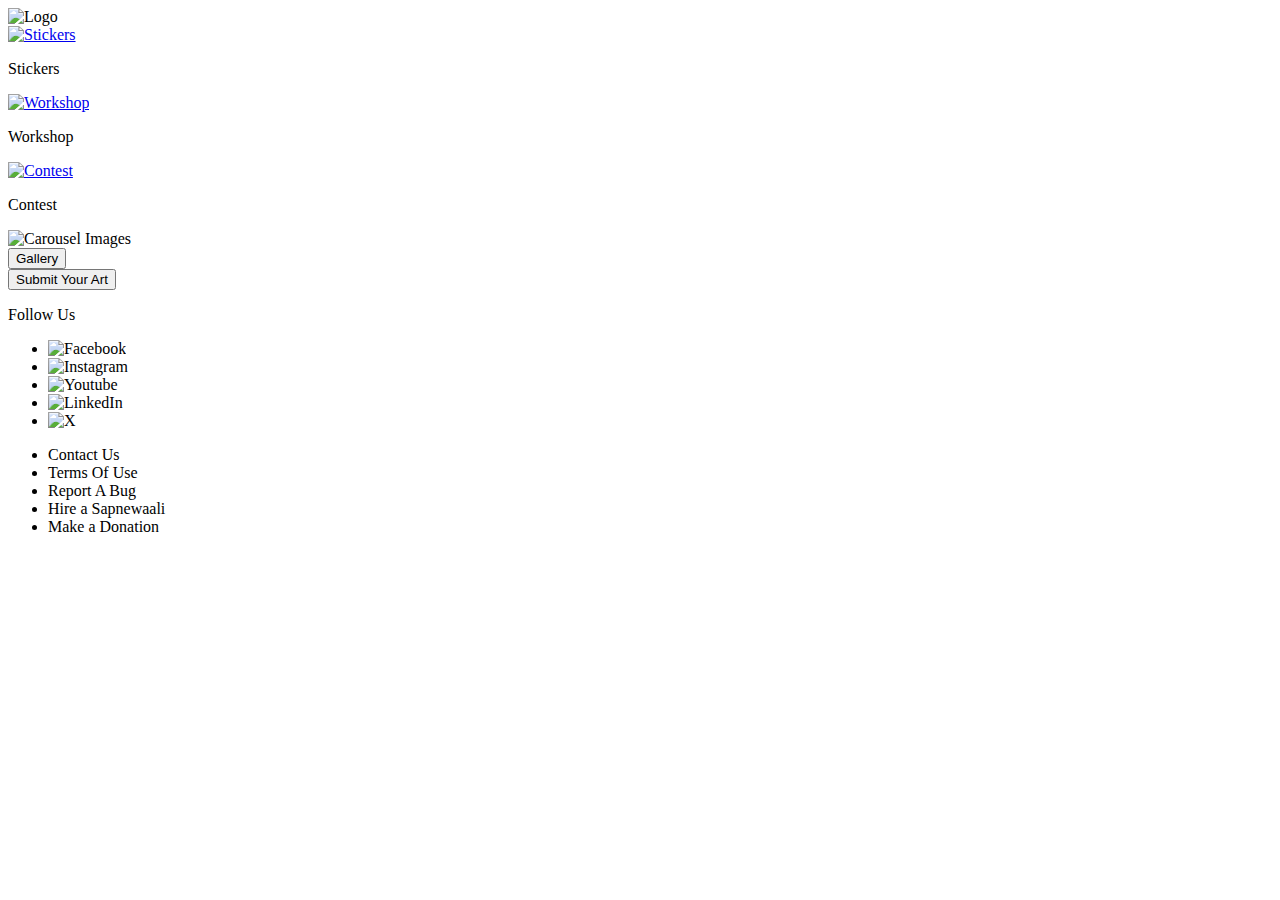
==== index.html @ db5c782d "created a contest page" ====
<!DOCTYPE html>
<html lang="en">
<head>
    <meta charset="UTF-8">
    <meta name="viewport" content="width=device-width, initial-scale=1.0">
    <link rel="stylesheet" href="style.css">
    <script src="https://kit.fontawesome.com/41c3f97ee8.js" crossorigin="anonymous"></script>
    <title>Alphabet Art</title>
</head>
<body>
    <header>
        <!-- <Logo/> -->
        <div class="logo">
            <img src="https://placehold.co/250x100/red/white?text=Logo" alt="Logo">
        </div>

        <!-- <NavigationMenu/> -->
        <nav>
            <div>
                <a href="stickers/index.html"><img src="./assets/navImages/sticker.png" alt="Stickers"></a>
                <p>Stickers</p>
            </div>
            <div>
                <a href="workshop/index.html"><img src="./assets/navImages/workshop.png" alt="Workshop"></a>
                <p>Workshop</p>
            </div>
            <div>
                <a href="contest/index.html"><img src="./assets/navImages/contest.png" alt="Contest"></a>
                <p>Contest</p>
            </div>
        </nav>
    </header>
    <!-- <Carousel/> -->
    <div class="carousel">
        <img src="https://placehold.co/400x200/orange/white?text=Stickers" alt="Carousel Images">
        <div class="dots">
            <span id="dot0" class="dot"></span>
            <span id="dot1" class="dot"></span>
            <span id="dot2" class="dot"></span>
        </div>
    </div>

    <!-- Gallery Button -->
    <div class="gallery">
        <button class="pushable">
            <span class="front">Gallery</span>
        </button>
    </div>

    <!-- <AlphabetCards/> -->
    <div class="container">
    </div>

    <!-- Submit Your Art Button -->
    <div class="call-to-action">
        <button class="pushable">
            <span class="front">Submit Your Art</span>
        </button>
    </div>

    <!-- <Footer/> -->
    <footer>
        <div class="social-media">
            <p>Follow Us</p>
            <ul>
                <li><img src="./assets/social/fb.png" alt="Facebook"></li>
                <li><img src="./assets/social/insta.png" alt="Instagram"></li>
                <li><img src="./assets/social/you.png" alt="Youtube"></li>
                <li><img src="./assets/social/in.png" alt="LinkedIn"></li>
                <li><img src="./assets/social/x.png" alt="X"></li>
            </ul>
        </div>
        <div class="links">
            <ul>
                <li>Contact Us</li>
                <li>Terms Of Use</li>
                <li>Report A Bug</li>
                <li>Hire a Sapnewaali</li>
                <li>Make a Donation</li>
            </ul>
        </div>
    </footer>

    <script src="main.js"></script>
</body>
</html>
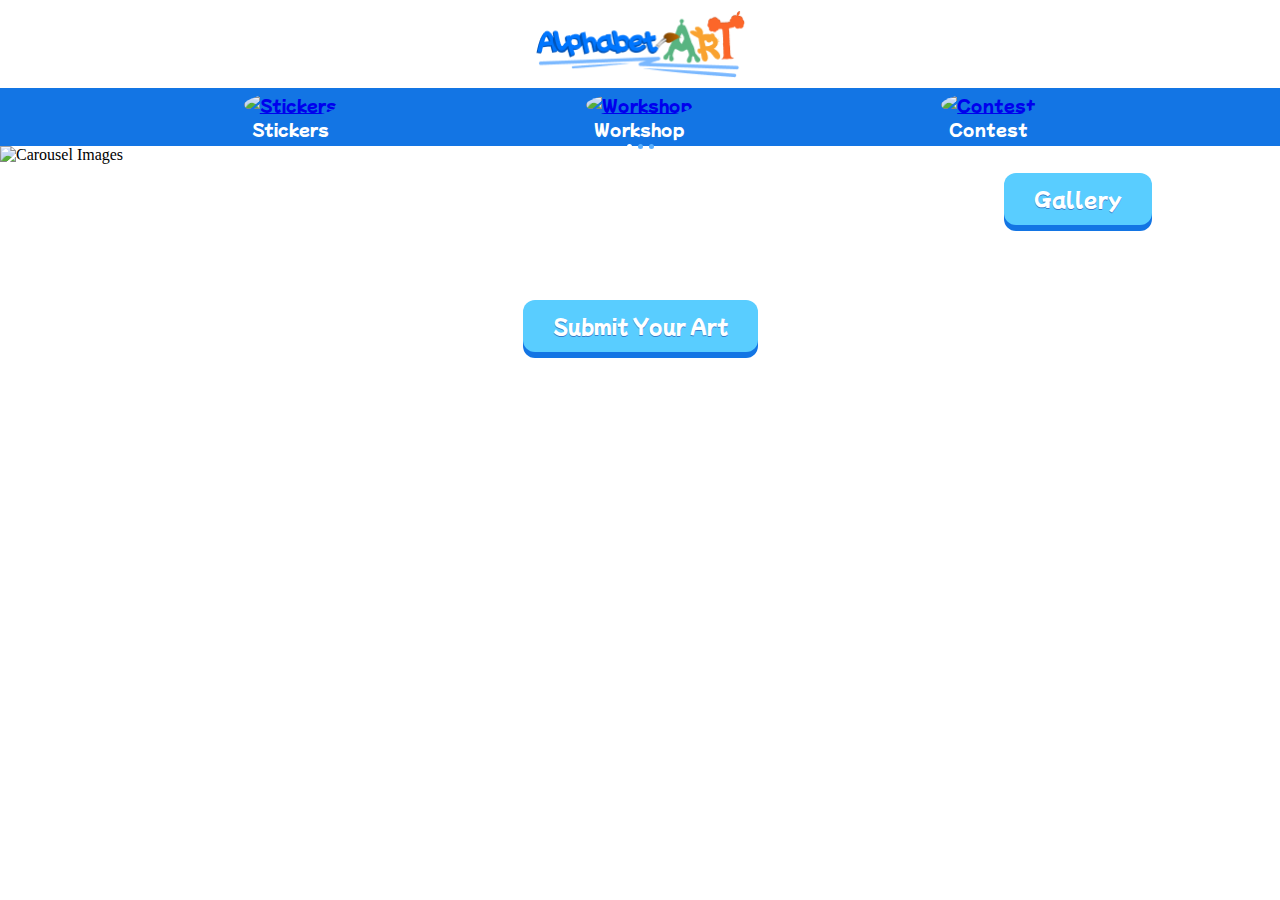
==== commit 8dec7bf1: "apply logo first page index and create style" ====
--- a/index.html
+++ b/index.html
@@ -1,5 +1,6 @@
 <!DOCTYPE html>
 <html lang="en">
+
 <head>
     <meta charset="UTF-8">
     <meta name="viewport" content="width=device-width, initial-scale=1.0">
@@ -7,29 +8,10 @@
     <script src="https://kit.fontawesome.com/41c3f97ee8.js" crossorigin="anonymous"></script>
     <title>Alphabet Art</title>
 </head>
+
 <body>
-    <header>
-        <!-- <Logo/> -->
-        <div class="logo">
-            <img src="https://placehold.co/250x100/red/white?text=Logo" alt="Logo">
-        </div>
-
-        <!-- <NavigationMenu/> -->
-        <nav>
-            <div>
-                <a href="stickers/index.html"><img src="./assets/navImages/sticker.png" alt="Stickers"></a>
-                <p>Stickers</p>
-            </div>
-            <div>
-                <a href="workshop/index.html"><img src="./assets/navImages/workshop.png" alt="Workshop"></a>
-                <p>Workshop</p>
-            </div>
-            <div>
-                <a href="contest/index.html"><img src="./assets/navImages/contest.png" alt="Contest"></a>
-                <p>Contest</p>
-            </div>
-        </nav>
-    </header>
+    <header id="header"></header>
+    <script async src="header.js"></script>
     <!-- <Carousel/> -->
     <div class="carousel">
         <img src="https://placehold.co/400x200/orange/white?text=Stickers" alt="Carousel Images">
@@ -39,48 +21,26 @@
             <span id="dot2" class="dot"></span>
         </div>
     </div>
-
     <!-- Gallery Button -->
     <div class="gallery">
         <button class="pushable">
             <span class="front">Gallery</span>
         </button>
     </div>
-
     <!-- <AlphabetCards/> -->
     <div class="container">
     </div>
-
     <!-- Submit Your Art Button -->
     <div class="call-to-action">
         <button class="pushable">
             <span class="front">Submit Your Art</span>
         </button>
     </div>
+    <!-- <Footer/> -->
+    <footer id="footer"></footer>
+    <script async src="footer.js"></script>
 
-    <!-- <Footer/> -->
-    <footer>
-        <div class="social-media">
-            <p>Follow Us</p>
-            <ul>
-                <li><img src="./assets/social/fb.png" alt="Facebook"></li>
-                <li><img src="./assets/social/insta.png" alt="Instagram"></li>
-                <li><img src="./assets/social/you.png" alt="Youtube"></li>
-                <li><img src="./assets/social/in.png" alt="LinkedIn"></li>
-                <li><img src="./assets/social/x.png" alt="X"></li>
-            </ul>
-        </div>
-        <div class="links">
-            <ul>
-                <li>Contact Us</li>
-                <li>Terms Of Use</li>
-                <li>Report A Bug</li>
-                <li>Hire a Sapnewaali</li>
-                <li>Make a Donation</li>
-            </ul>
-        </div>
-    </footer>
+    <script type="module" src="main.js"></script>
+</body>
 
-    <script src="main.js"></script>
-</body>
 </html>--- a/style.css
+++ b/style.css
@@ -0,0 +1,664 @@
+@import url("https://fonts.googleapis.com/css?family=Mochiy Pop One");
+@import url("https://fonts.googleapis.com/css?family=Roboto");
+/* *{
+    border: 1px solid red;
+} */
+
+body {
+  margin: 0;
+  background-image: url(./assets/bg_small.png);
+}
+
+/* Logo */
+.logo img {
+  display: block;
+  margin: 10px auto;
+  cursor: pointer;
+  height: 68.2px;
+  width: 213px;
+}
+
+/* Navigation Menu */
+nav {
+  display: flex;
+  justify-content: space-evenly;
+  background-color: #1375E4;
+  font-family: 'Mochiy Pop One';
+  font-weight: 400;
+  font-size: 1em;
+  color: #FFFFFF;
+}
+
+nav div {
+  display: flex;
+  flex-direction: column;
+  justify-content: space-around;
+  align-items: center;
+  padding: 5px;
+  cursor: pointer;
+  /* margin: 5px auto; */
+}
+
+nav div:hover {
+  background-color: red;
+}
+
+nav div img {
+  border-radius: 50%;
+}
+
+nav div p {
+  margin: 0;
+}
+
+/* Carousel */
+.carousel img {
+  width: 100%;
+  max-height: 350px;
+  object-fit: cover;
+}
+
+.dots {
+  display: flex;
+  justify-content: center;
+  margin-top: -20px;
+}
+
+.dots span {
+  display: inline-flex;
+  width: 5px;
+  height: 5px;
+  margin: 0 3px;
+  background-color: #59AFFF;
+  border-radius: 50%;
+}
+
+#dot0 {
+  background-color: white;
+}
+
+/* 3D button */
+.gallery {
+  width: 80%;
+  display: flex;
+  flex-direction: row-reverse;
+  margin: auto;
+  margin-top: 30px;
+}
+
+.call-to-action {
+  width: 80%;
+  display: flex;
+  justify-content: center;
+  margin: auto;
+  margin-top: 30px;
+}
+
+.pushable {
+  background: #1375E4;
+  border-radius: 12px;
+  border: none;
+  padding: 0;
+  cursor: pointer;
+  outline-offset: 4px;
+}
+
+.front {
+  display: block;
+  padding: 12px 30px;
+  border-radius: 12px;
+  font-size: 1.2rem;
+  background: #59CDFF;
+  font-family: 'Mochiy Pop One';
+  text-shadow: 0px 1px 0px #367DCA;
+  color: white;
+  transform: translateY(-6px);
+}
+
+.pushable:active .front {
+  transform: translateY(-2px);
+}
+
+/* Alphabet Cards */
+.container {
+  display: grid;
+  gap: 15px;
+  width: 85%;
+  margin: auto;
+  justify-content: space-around;
+  grid-template-columns: repeat(2, minmax(150px, 300px));
+  grid-template-rows: repeat(2, 1fr);
+  margin-top: 30px;
+}
+
+.backCard {
+  backface-visibility: hidden;
+  width: 100%;
+  height: 100%;
+  position: absolute;
+  border-radius: 8%;
+  display: flex;
+  justify-content: center;
+  align-items: center;
+  /* border: 5px solid black; */
+}
+
+.backCard p {
+  text-align: center;
+  font-size: 5em;
+  font-family: 'Mochiy Pop One';
+  margin: auto;
+  text-shadow: 0px 4px 0px rgb(0, 0, 0, 0.45);
+}
+
+.frontCard {
+  width: 100%;
+  height: 100%;
+  backface-visibility: hidden;
+  transform: rotateY(180deg);
+  border-radius: 8%;
+  box-shadow: 0px 6px 30px 5px lightblue;
+  /* border: 1px solid white; */
+  display: flex;
+  flex-direction: column;
+  justify-content: space-around;
+}
+
+.frontCard div {
+  margin: 6px 6px 0px 6px;
+}
+
+.frontCard img {
+  width: 100%;
+  display: block;
+  margin: auto;
+  border-radius: 8%;
+  /* border: 1px solid red; */
+}
+
+.frontCard p {
+  color: #1F7AE0;
+  font-family: 'Mochiy Pop One';
+  text-align: center;
+  font-size: 1.2em;
+  margin: 6px;
+}
+
+.fa-icons::before {
+  display: none;
+}
+
+.fa-icons {
+  display: flex;
+  justify-content: space-evenly;
+  font-size: 1em;
+  padding-bottom: 10px;
+  --fa-animation-iteration-count: 1;
+  color: #1F7AE0;
+
+}
+
+.card {
+  position: relative;
+  transition: transform 1s;
+  transform-style: preserve-3d;
+  border-radius: 10%;
+}
+
+.card.flipped {
+  transform: rotateY(180deg);
+}
+
+/* Design patterns for back of alphabet cards */
+.pattern1 {
+  background-image: url(./assets/designPatterns/pattern1.svg);
+  background-repeat: no-repeat;
+  background-size: cover;
+  background-color: #FFB800;
+  border-bottom: 5px solid #BF6800;
+  color: #FF8A00;
+}
+
+.pattern2 {
+  background-image: url(./assets/designPatterns/pattern2.svg);
+  background-repeat: no-repeat;
+  background-size: 250%;
+  background-color: #A55FEF;
+  border-bottom: 5px solid #60249F;
+  color: #8030D4;
+}
+
+.pattern3 {
+  background-image: url(./assets/designPatterns/pattern3.svg);
+  background-repeat: no-repeat;
+  background-size: 200%;
+  background-color: #59AFFF;
+  border-bottom: 5px solid #1375E4;
+  color: #1375E4;
+}
+
+.pattern4 {
+  background-image: url(./assets/designPatterns/pattern4.svg);
+  background-repeat: no-repeat;
+  background-size: 250%;
+  background-color: #F36291;
+  border-bottom: 5px solid #DA2D65;
+  color: #DA2D65;
+}
+
+.pattern5 {
+  background-image: url(./assets/designPatterns/pattern5.svg);
+  background-repeat: no-repeat;
+  background-size: cover;
+  background-color: #F26335;
+  border-bottom: 5px solid #D83400;
+  color: #D83400;
+}
+
+.pattern6 {
+  background-image: url(./assets/designPatterns/pattern6.svg);
+  background-repeat: no-repeat;
+  background-size: cover;
+  background-color: #36E1AE;
+  /* background-color: #1BB486;  */
+  border-bottom: 5px solid #007352;
+  color: #007352;
+}
+
+/* Footer */
+footer #tag {
+  text-align: center;
+  margin-top: 100px;
+  font-family: 'Mochiy Pop One';
+  font-size: 16px;
+  color: #1375E4;
+  /* border: 1px solid red; */
+}
+
+footer a {
+  color: inherit;
+  text-decoration: none;
+}
+
+footer a:hover {
+  text-decoration: underline;
+}
+
+#footer-links {
+  background-color: #1375E4;
+  color: white;
+  font-size: 20px;
+  font-family: Roboto;
+  margin-top: 10px;
+  position: absolute;
+  width: 100%;
+}
+
+.social-media {
+  width: 80%;
+  margin: auto;
+  margin-top: 25px;
+}
+
+.links {
+  width: 80%;
+  margin: auto;
+  margin-top: 25px;
+}
+
+.social-media ul {
+  list-style: none;
+  padding-left: 0;
+  display: flex;
+  margin-top: 10px;
+}
+
+.social-media ul li {
+  margin-right: 5px;
+}
+
+.social-media ul li img {
+  border-radius: 20%;
+}
+
+.links ul {
+  list-style: none;
+  padding-left: 0;
+}
+
+.links ul li {
+  margin-bottom: 15px;
+}
+
+.links ul li:hover {
+  cursor: pointer;
+  text-decoration: underline;
+  opacity: 0.9;
+}
+
+.social-media img:hover {
+  cursor: pointer;
+  opacity: 0.9;
+}
+
+/* Workshop Page */
+.content {
+  width: 90%;
+  margin: auto;
+}
+
+h1 {
+  font-family: "Mochiy Pop One";
+  font-size: 20px;
+  font-weight: 400;
+  letter-spacing: 0.02em;
+  text-align: left;
+  color: #1375E4;
+}
+
+.content p {
+  font-family: "Roboto";
+  font-size: 16px;
+  text-align: justify;
+  text-justify: auto;
+  color: #8C97A4;
+}
+
+.content-image {
+  display: flex;
+  flex-direction: column;
+  justify-content: center;
+  align-content: center;
+}
+
+.content-image p {
+  margin: auto;
+  color: #1375E4;
+}
+
+.content-image img {
+  max-width: 100%;
+  height: auto;
+  margin: auto;
+  border-radius: 10px;
+}
+
+#table-div {
+  border-radius: 10px;
+}
+
+table {
+  width: 100%;
+  border-collapse: collapse;
+}
+
+
+th {
+  background: #1375E4;
+  color: white;
+  font-family: "Roboto";
+  font-weight: 600;
+  letter-spacing: 0.05em;
+  font-size: 18px;
+  padding: 10px 0px 10px 0px;
+}
+
+td {
+  text-align: center;
+  font-family: "Roboto";
+  font-weight: 400;
+  font-size: 16px;
+  color: #1375E4;
+  border-bottom: 1px solid #D9EBFF;
+  padding: 20px 0px 20px 0px;
+}
+
+.register {
+  display: block;
+  padding: 5px 10px;
+  border-radius: 12px;
+  font-size: 16px;
+  background: #59CDFF;
+  font-family: 'Mochiy Pop One';
+  text-shadow: 0px 1px 0px #367DCA;
+  color: white;
+  transform: translateY(-6px);
+}
+
+.pushable:active .register {
+  transform: translateY(-2px);
+}
+
+/* Media query to change grid count and text size for different screen sizes */
+@media (min-width:320px) {
+  .container {
+    grid-template-columns: repeat(2, minmax(150px, 1fr));
+  }
+
+  .backCard p {
+    font-size: 6.5em;
+  }
+
+  .fa-icons {
+    font-size: 1.2em;
+  }
+
+  body {
+    background-image: url(./assets/bg_small.png);
+  }
+}
+
+@media (min-width:481px) {
+  .container {
+    grid-template-columns: repeat(2, minmax(220px, 1fr));
+  }
+
+  .backCard p {
+    font-size: 9em;
+  }
+
+  .fa-icons {
+    font-size: 1.5em;
+  }
+
+  body {
+    background-image: url(./assets/bg_small.png);
+  }
+
+  .frontCard p {
+    font-size: 25px;
+  }
+}
+
+@media (min-width:641px) {
+  .container {
+    grid-template-columns: repeat(2, minmax(300px, 1fr));
+  }
+
+  .backCard p {
+    font-size: 13em;
+  }
+
+  body {
+    background-image: url(./assets/bg_medium.png);
+  }
+
+  .fa-icons {
+    font-size: 1.7em;
+  }
+
+  .frontCard p {
+    font-size: 25px;
+  }
+
+  h1 {
+    font-size: 24px;
+  }
+
+  .content p {
+    font-size: 20px;
+  }
+
+  th {
+    font-size: 18px;
+  }
+
+  td {
+    font-size: 16px;
+  }
+
+  footer #tag {
+    font-size: 18px;
+  }
+
+  .logo img {
+    height: 68.2px;
+    width: 213px;
+  }
+}
+
+@media (min-width:961px) {
+  .container {
+    grid-template-columns: repeat(3, minmax(300px, 1fr));
+  }
+
+  .backCard p {
+    font-size: 12em;
+  }
+
+  body {
+    background-image: url(./assets/bg_medium.png);
+  }
+
+  .fa-icons {
+    font-size: 1.7em;
+    padding-bottom: 10px;
+  }
+
+  .frontCard p {
+    font-size: 25px;
+  }
+
+  h1 {
+    font-size: 24px;
+  }
+
+  .content p {
+    font-size: 20px;
+  }
+
+  th {
+    font-size: 18px;
+  }
+
+  td {
+    font-size: 16px;
+  }
+
+  footer #tag {
+    font-size: 18px;
+  }
+
+  .logo img {
+    height: 68.2px;
+    width: 213px;
+  }
+}
+
+@media (min-width:1025px) {
+  .container {
+    grid-template-columns: repeat(3, minmax(330px, 1fr));
+  }
+
+  .backCard p {
+    font-size: 13em;
+  }
+
+  body {
+    background-image: url(./assets/bg_large.png);
+  }
+
+  .fa-icons {
+    font-size: 2em;
+    padding-bottom: 15px;
+  }
+
+  .frontCard p {
+    font-size: 30px;
+  }
+
+  h1 {
+    font-size: 45px;
+  }
+
+  .content p {
+    font-size: 26px;
+  }
+
+  th {
+    font-size: 20px;
+  }
+
+  td {
+    font-size: 18px;
+  }
+
+  footer #tag {
+    font-size: 20px;
+  }
+
+  .logo img {
+    height: 68.2px;
+    width: 213px;
+  }
+}
+
+@media (min-width:1281px) {
+  .container {
+    grid-template-columns: repeat(3, minmax(400px, 1fr));
+    gap: 20px;
+  }
+
+  .backCard p {
+    font-size: 16em;
+  }
+
+  body {
+    background-image: url(./assets/bg_large.png);
+  }
+
+  .fa-icons {
+    font-size: 2em;
+    padding-top: 5px;
+    padding-bottom: 20px;
+  }
+
+  .frontCard p {
+    font-size: 35px;
+  }
+
+  h1 {
+    font-size: 45px;
+  }
+
+  .content p {
+    font-size: 26px;
+  }
+
+  th {
+    font-size: 20px;
+  }
+
+  td {
+    font-size: 18px;
+  }
+
+  footer #tag {
+    font-size: 20px;
+  }
+
+  .logo img {
+    height: 68.2px;
+    width: 300px;
+  }
+}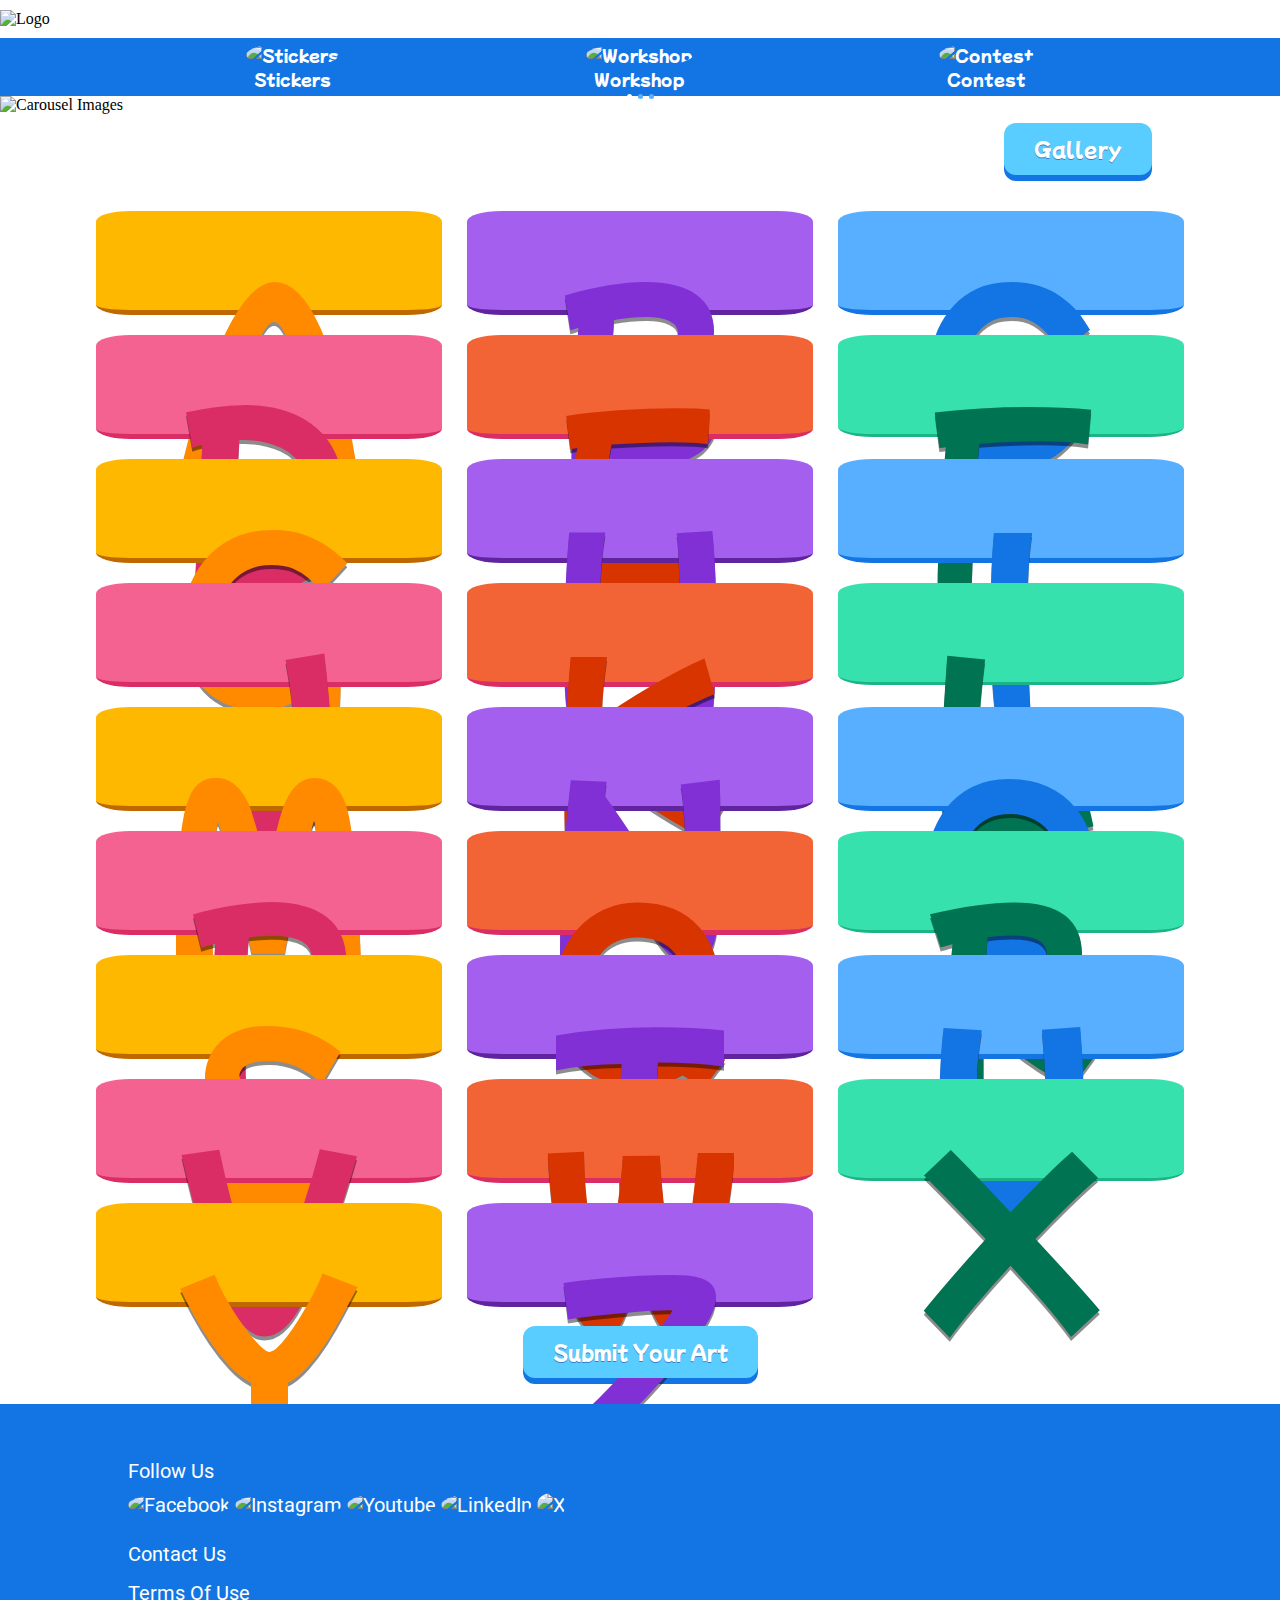
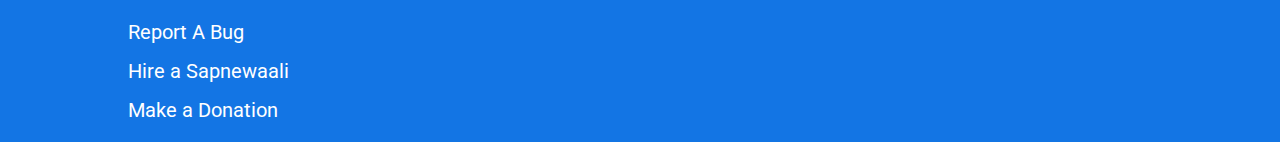
==== commit 00a8a6f4: "front-card-images-should-be-overlay-on-click)" ====
--- a/index.html
+++ b/index.html
@@ -10,8 +10,28 @@
 </head>
 
 <body>
-    <header id="header"></header>
-    <script async src="header.js"></script>
+    <header>
+        <!-- <Logo/> -->
+        <div class="logo">
+            <img src="https://placehold.co/250x100/red/white?text=Logo" alt="Logo">
+        </div>
+
+        <!-- <NavigationMenu/> -->
+        <nav>
+            <div>
+                <img src="./assets/navImages/sticker.png" alt="Stickers">
+                <p>Stickers</p>
+            </div>
+            <div>
+                <img src="./assets/navImages/workshop.png" alt="Workshop">
+                <p>Workshop</p>
+            </div>
+            <div>
+                <img src="./assets/navImages/contest.png" alt="Contest">
+                <p>Contest</p>
+            </div>
+        </nav>
+    </header>
     <!-- <Carousel/> -->
     <div class="carousel">
         <img src="https://placehold.co/400x200/orange/white?text=Stickers" alt="Carousel Images">
@@ -21,24 +41,47 @@
             <span id="dot2" class="dot"></span>
         </div>
     </div>
+
     <!-- Gallery Button -->
     <div class="gallery">
         <button class="pushable">
             <span class="front">Gallery</span>
         </button>
     </div>
+
     <!-- <AlphabetCards/> -->
     <div class="container">
     </div>
+
     <!-- Submit Your Art Button -->
     <div class="call-to-action">
         <button class="pushable">
             <span class="front">Submit Your Art</span>
         </button>
     </div>
+
     <!-- <Footer/> -->
-    <footer id="footer"></footer>
-    <script async src="footer.js"></script>
+    <footer>
+        <div class="social-media">
+            <p>Follow Us</p>
+            <ul>
+                <li><img src="./assets/social/fb.png" alt="Facebook"></li>
+                <li><img src="./assets/social/insta.png" alt="Instagram"></li>
+                <li><img src="./assets/social/you.png" alt="Youtube"></li>
+                <li><img src="./assets/social/in.png" alt="LinkedIn"></li>
+                <li><img src="./assets/social/x.png" alt="X"></li>
+            </ul>
+        </div>
+        <div class="links">
+            <ul>
+                <li>Contact Us</li>
+                <li>Terms Of Use</li>
+                <li>Report A Bug</li>
+                <li>Hire a Sapnewaali</li>
+                <li>Make a Donation</li>
+            </ul>
+        </div>
+    </footer>
 
     <script type="module" src="main.js"></script>
 </body>
--- a/style.css
+++ b/style.css
@@ -14,8 +14,6 @@
   display: block;
   margin: 10px auto;
   cursor: pointer;
-  height: 68.2px;
-  width: 213px;
 }
 
 /* Navigation Menu */
@@ -34,13 +32,10 @@
   flex-direction: column;
   justify-content: space-around;
   align-items: center;
-  padding: 5px;
+  margin-top: 5px;
+  margin-bottom: 5px;
   cursor: pointer;
   /* margin: 5px auto; */
-}
-
-nav div:hover {
-  background-color: red;
 }
 
 nav div img {
@@ -122,7 +117,7 @@
 /* Alphabet Cards */
 .container {
   display: grid;
-  gap: 15px;
+  gap: 25px;
   width: 85%;
   margin: auto;
   justify-content: space-around;
@@ -136,7 +131,7 @@
   width: 100%;
   height: 100%;
   position: absolute;
-  border-radius: 8%;
+  border-radius: 10%;
   display: flex;
   justify-content: center;
   align-items: center;
@@ -156,7 +151,7 @@
   height: 100%;
   backface-visibility: hidden;
   transform: rotateY(180deg);
-  border-radius: 8%;
+  border-radius: 10%;
   box-shadow: 0px 6px 30px 5px lightblue;
   /* border: 1px solid white; */
   display: flex;
@@ -172,7 +167,7 @@
   width: 100%;
   display: block;
   margin: auto;
-  border-radius: 8%;
+  border-radius: 10%;
   /* border: 1px solid red; */
 }
 
@@ -251,7 +246,7 @@
   background-repeat: no-repeat;
   background-size: cover;
   background-color: #F26335;
-  border-bottom: 5px solid #D83400;
+  border-bottom: 5px solid #DA2D65;
   color: #D83400;
 }
 
@@ -260,57 +255,37 @@
   background-repeat: no-repeat;
   background-size: cover;
   background-color: #36E1AE;
-  /* background-color: #1BB486;  */
-  border-bottom: 5px solid #007352;
+  border-bottom: 3px solid #1BB486;
   color: #007352;
 }
 
 /* Footer */
-footer #tag {
-  text-align: center;
-  margin-top: 100px;
-  font-family: 'Mochiy Pop One';
-  font-size: 16px;
-  color: #1375E4;
-  /* border: 1px solid red; */
-}
-
-footer a {
-  color: inherit;
-  text-decoration: none;
-}
-
-footer a:hover {
-  text-decoration: underline;
-}
-
-#footer-links {
+footer {
   background-color: #1375E4;
   color: white;
   font-size: 20px;
   font-family: Roboto;
-  margin-top: 10px;
+  margin-top: 20px;
   position: absolute;
   width: 100%;
 }
 
-.social-media {
-  width: 80%;
-  margin: auto;
-  margin-top: 25px;
-}
-
+.social-media,
 .links {
   width: 80%;
   margin: auto;
   margin-top: 25px;
+}
+
+.social-media {
+  padding-top: 10px;
 }
 
 .social-media ul {
   list-style: none;
   padding-left: 0;
   display: flex;
-  margin-top: 10px;
+  margin-top: -10px;
 }
 
 .social-media ul li {
@@ -318,7 +293,7 @@
 }
 
 .social-media ul li img {
-  border-radius: 20%;
+  border-radius: 50%;
 }
 
 .links ul {
@@ -330,104 +305,37 @@
   margin-bottom: 15px;
 }
 
-.links ul li:hover {
-  cursor: pointer;
-  text-decoration: underline;
-  opacity: 0.9;
-}
-
-.social-media img:hover {
-  cursor: pointer;
-  opacity: 0.9;
-}
-
-/* Workshop Page */
-.content {
-  width: 90%;
-  margin: auto;
-}
-
-h1 {
-  font-family: "Mochiy Pop One";
-  font-size: 20px;
-  font-weight: 400;
-  letter-spacing: 0.02em;
-  text-align: left;
-  color: #1375E4;
-}
-
-.content p {
-  font-family: "Roboto";
-  font-size: 16px;
-  text-align: justify;
-  text-justify: auto;
-  color: #8C97A4;
-}
-
-.content-image {
-  display: flex;
-  flex-direction: column;
-  justify-content: center;
-  align-content: center;
-}
-
-.content-image p {
-  margin: auto;
-  color: #1375E4;
-}
-
-.content-image img {
-  max-width: 100%;
-  height: auto;
-  margin: auto;
-  border-radius: 10px;
-}
-
-#table-div {
-  border-radius: 10px;
-}
-
-table {
-  width: 100%;
-  border-collapse: collapse;
-}
-
-
-th {
-  background: #1375E4;
-  color: white;
-  font-family: "Roboto";
-  font-weight: 600;
-  letter-spacing: 0.05em;
-  font-size: 18px;
-  padding: 10px 0px 10px 0px;
-}
-
-td {
-  text-align: center;
-  font-family: "Roboto";
-  font-weight: 400;
-  font-size: 16px;
-  color: #1375E4;
-  border-bottom: 1px solid #D9EBFF;
-  padding: 20px 0px 20px 0px;
-}
-
-.register {
+.overlay-div {
+  display: none;
+  position: fixed;
+  z-index: 1;
+  padding-top: 100px;
+  left: 0;
+  top: 0;
+  width: 100%;
+  height: 100%;
+  overflow: auto;
+  background-color: black;
+  opacity: 0.8;
+}
+
+.fa-xmark {
+  position: absolute;
+  top: 15px;
+  right: 35px;
+  color: #f1f1f1;
+  font-size: 40px;
+  font-weight: bold;
+  transition: 0.3s;
+}
+
+.overlay-img {
+  margin: auto;
   display: block;
-  padding: 5px 10px;
-  border-radius: 12px;
-  font-size: 16px;
-  background: #59CDFF;
-  font-family: 'Mochiy Pop One';
-  text-shadow: 0px 1px 0px #367DCA;
-  color: white;
-  transform: translateY(-6px);
-}
-
-.pushable:active .register {
-  transform: translateY(-2px);
-}
+  width: 50%;
+}
+
+
 
 /* Media query to change grid count and text size for different screen sizes */
 @media (min-width:320px) {
@@ -490,31 +398,6 @@
   .frontCard p {
     font-size: 25px;
   }
-
-  h1 {
-    font-size: 24px;
-  }
-
-  .content p {
-    font-size: 20px;
-  }
-
-  th {
-    font-size: 18px;
-  }
-
-  td {
-    font-size: 16px;
-  }
-
-  footer #tag {
-    font-size: 18px;
-  }
-
-  .logo img {
-    height: 68.2px;
-    width: 213px;
-  }
 }
 
 @media (min-width:961px) {
@@ -538,31 +421,6 @@
   .frontCard p {
     font-size: 25px;
   }
-
-  h1 {
-    font-size: 24px;
-  }
-
-  .content p {
-    font-size: 20px;
-  }
-
-  th {
-    font-size: 18px;
-  }
-
-  td {
-    font-size: 16px;
-  }
-
-  footer #tag {
-    font-size: 18px;
-  }
-
-  .logo img {
-    height: 68.2px;
-    width: 213px;
-  }
 }
 
 @media (min-width:1025px) {
@@ -586,37 +444,12 @@
   .frontCard p {
     font-size: 30px;
   }
-
-  h1 {
-    font-size: 45px;
-  }
-
-  .content p {
-    font-size: 26px;
-  }
-
-  th {
-    font-size: 20px;
-  }
-
-  td {
-    font-size: 18px;
-  }
-
-  footer #tag {
-    font-size: 20px;
-  }
-
-  .logo img {
-    height: 68.2px;
-    width: 213px;
-  }
 }
 
 @media (min-width:1281px) {
   .container {
     grid-template-columns: repeat(3, minmax(400px, 1fr));
-    gap: 20px;
+    gap: 50px;
   }
 
   .backCard p {
@@ -636,29 +469,4 @@
   .frontCard p {
     font-size: 35px;
   }
-
-  h1 {
-    font-size: 45px;
-  }
-
-  .content p {
-    font-size: 26px;
-  }
-
-  th {
-    font-size: 20px;
-  }
-
-  td {
-    font-size: 18px;
-  }
-
-  footer #tag {
-    font-size: 20px;
-  }
-
-  .logo img {
-    height: 68.2px;
-    width: 300px;
-  }
 }